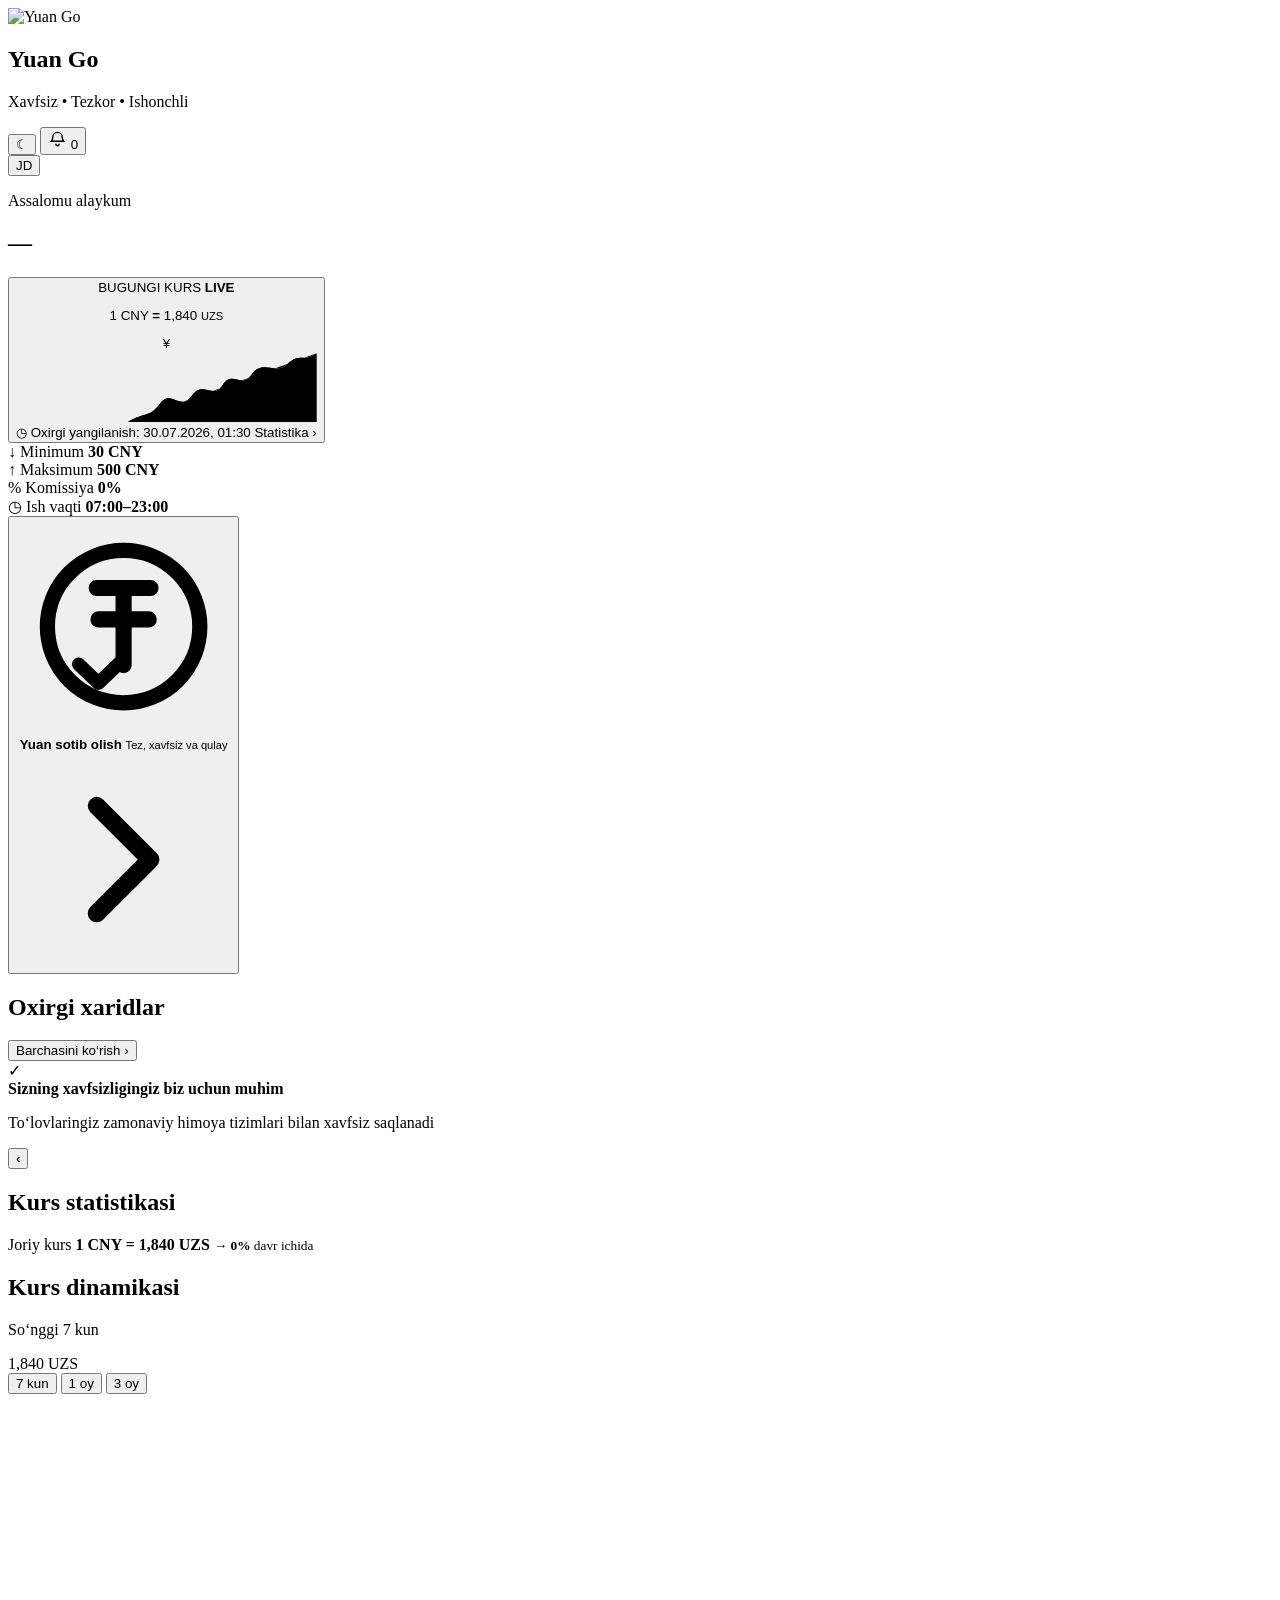
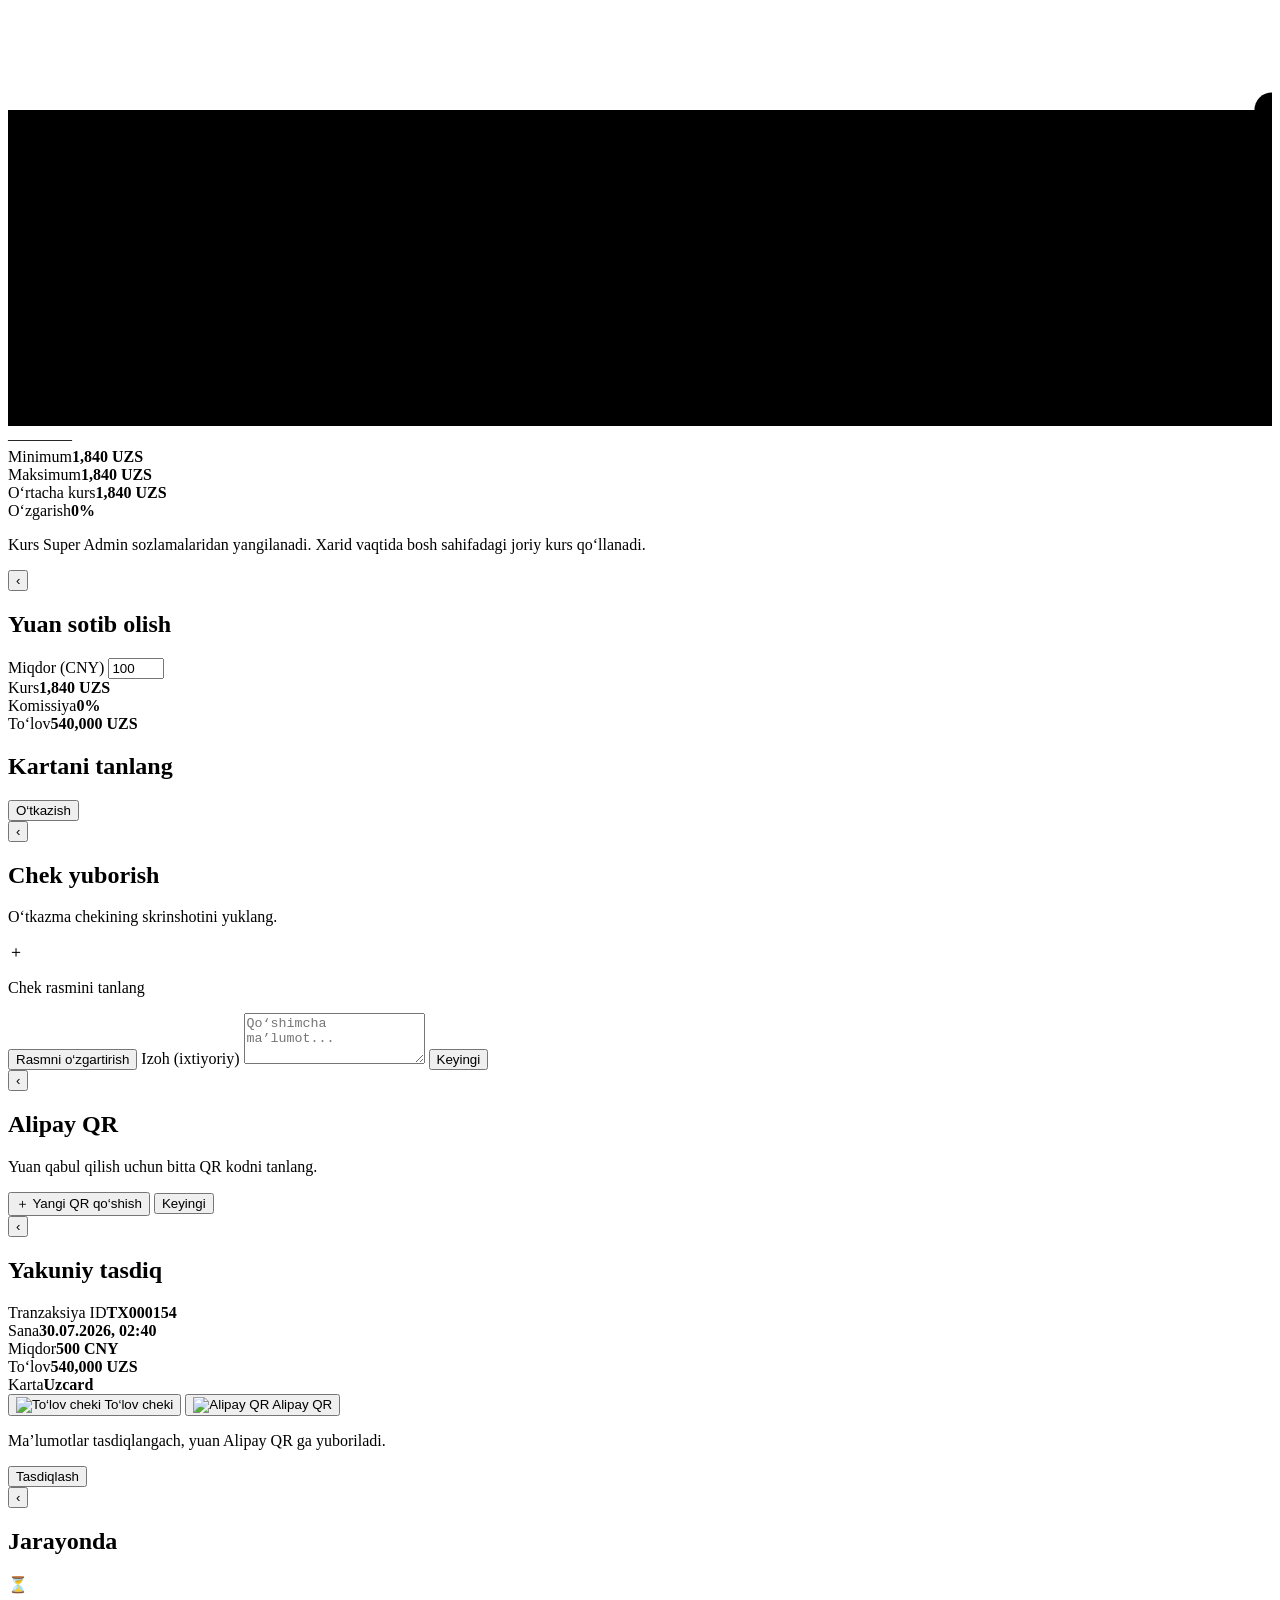
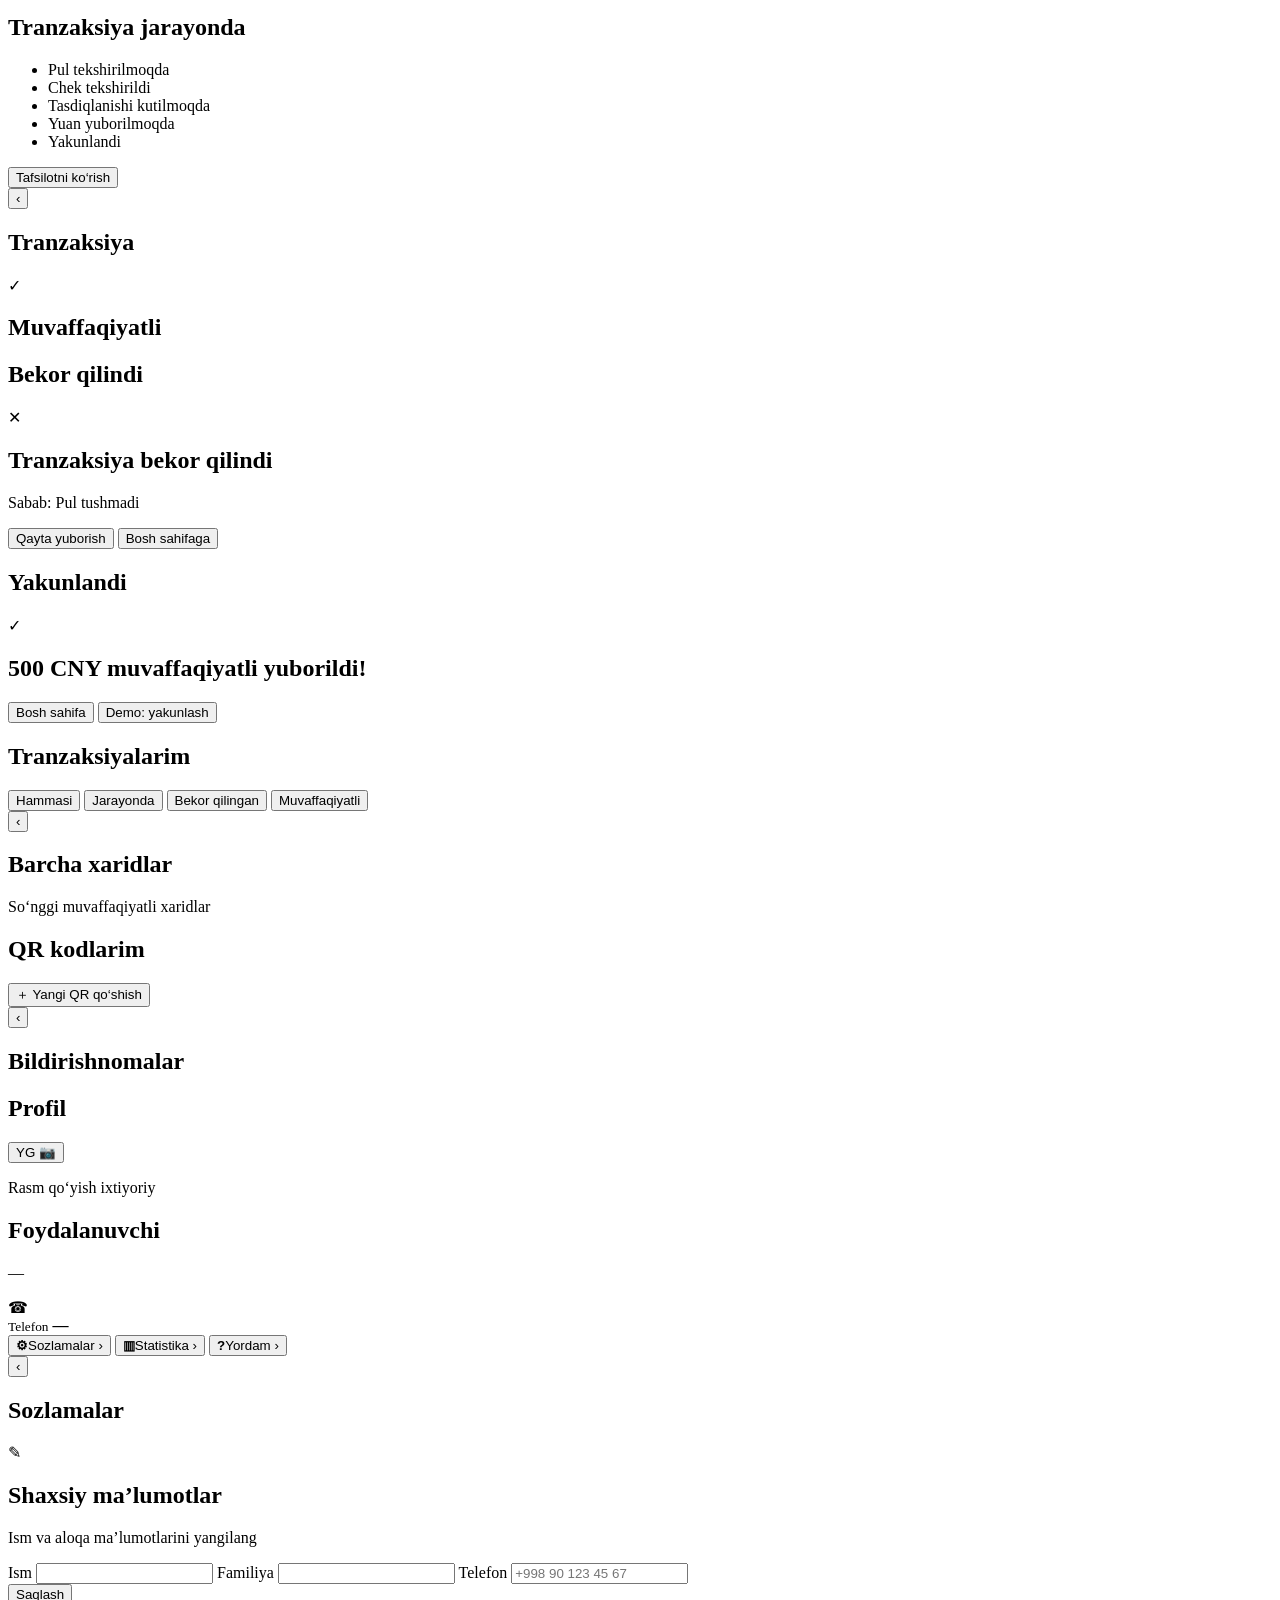
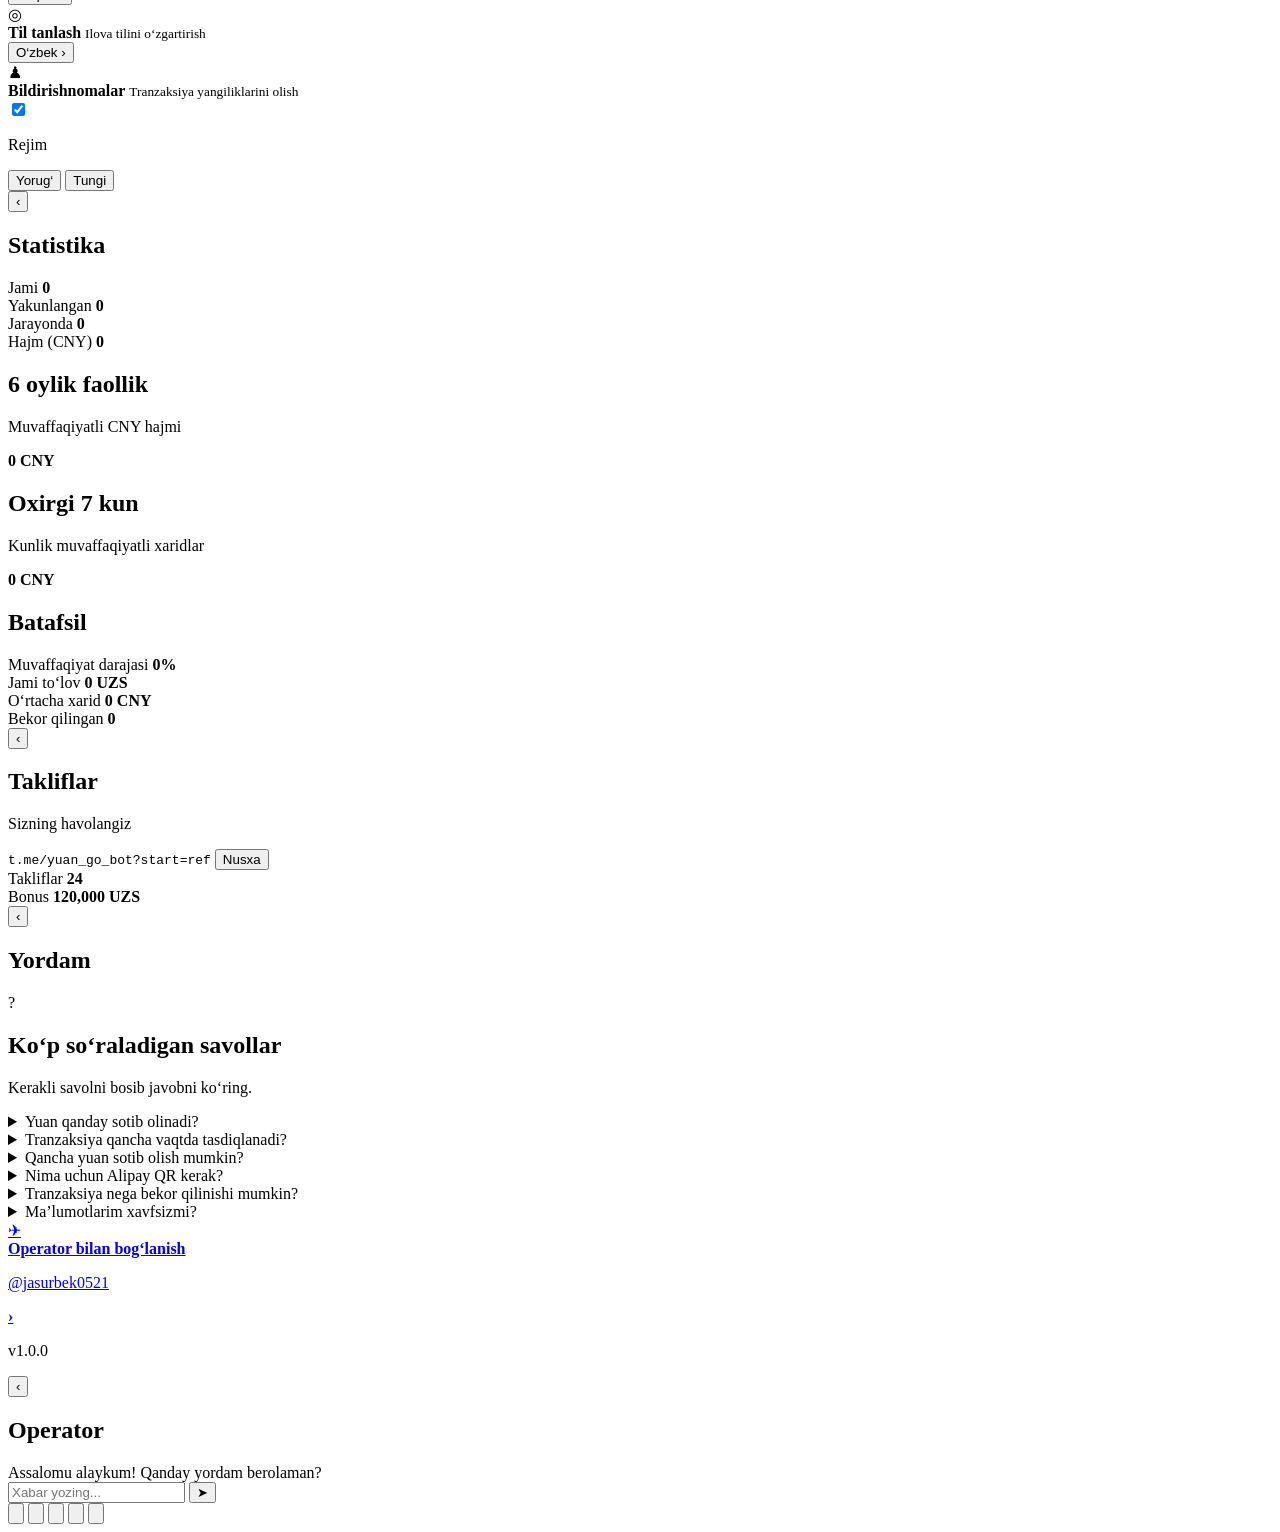
==== public/index.html @ ae0f8449 "Make main.py the production entry and mainserver.py local; wire Mini App i18n for remaining screens." ====
<!DOCTYPE html>
<html lang="uz">
  <head>
    <meta charset="UTF-8" />
    <meta
      name="viewport"
      content="width=device-width, initial-scale=1.0, maximum-scale=1.0, user-scalable=no, viewport-fit=cover"
    />
    <title>Yuan Go</title>
    <script src="https://telegram.org/js/telegram-web-app.js"></script>
    <link rel="stylesheet" href="/styles.css?v=7" />
  </head>
  <body>
    <div id="app" class="app">
      <!-- HOME -->
      <section class="screen active" data-screen="home">
        <header class="home-header">
          <div class="brand-block">
            <img class="app-logo" src="/yuan-go-logo.png" alt="Yuan Go" />
            <div>
              <h1 class="brand">Yuan Go</h1>
              <p class="tagline" data-i18n="home.tagline">Xavfsiz • Tezkor • Ishonchli</p>
            </div>
          </div>
          <div class="header-actions">
            <button class="icon-btn home-theme-icon" id="homeThemeToggle" type="button" aria-label="Rejimni almashtirish">
              <span id="homeThemeIcon">☾</span>
            </button>
            <button class="icon-btn notification-btn" data-go="notifications" type="button" aria-label="Bildirishnomalar">
              <svg viewBox="0 0 24 24" width="19" height="19" fill="none"><path d="M6 9a6 6 0 1 1 12 0c0 3.2 1.2 4.6 1.8 5.2H4.2C4.8 13.6 6 12.2 6 9Z" stroke="currentColor" stroke-width="1.8"/><path d="M10 18a2 2 0 0 0 4 0" stroke="currentColor" stroke-width="1.8" stroke-linecap="round"/></svg>
              <span class="badge-dot" id="notificationBadge">0</span>
            </button>
          </div>
        </header>

        <div class="content home-content">
          <div class="welcome-row">
            <button class="welcome-avatar" data-go="profile" type="button" aria-label="Profil">
              <img id="homeAvatarImg" alt="" hidden />
              <span id="homeAvatarText">JD</span>
            </button>
            <div class="welcome-copy">
              <p data-i18n="home.greeting">Assalomu alaykum</p>
              <h2 id="homeUserName">—</h2>
            </div>
          </div>

          <button class="rate-hero" data-go="rate-stats" type="button" aria-label="Kurs statistikasini ochish">
            <span class="rate-map" aria-hidden="true"></span>
            <div class="rate-head">
              <div class="rate-caption">
                <span class="live-dot"></span>
                <span data-i18n="home.liveRate">BUGUNGI KURS</span>
                <b>LIVE</b>
              </div>
            </div>
            <div class="rate-main">
              <p class="rate-value">1 CNY <b>=</b> <span id="rateValue">1,840</span> <small>UZS</small></p>
              <div class="rate-yuan-coin" aria-hidden="true">
                <span>¥</span>
              </div>
            </div>
            <svg class="rate-curve" viewBox="0 0 390 92" preserveAspectRatio="none" aria-hidden="true">
              <defs>
                <linearGradient id="homeCurveFill" x1="0" y1="0" x2="0" y2="1">
                  <stop offset="0" stop-color="#00e676" stop-opacity=".25"/>
                  <stop offset="1" stop-color="#00e676" stop-opacity="0"/>
                </linearGradient>
              </defs>
              <path class="rate-curve-fill" d="M145 92 C166 79 173 87 187 68 S213 79 228 58 S255 64 268 44 S292 50 306 30 S336 32 352 17 S373 15 390 3 V92Z"/>
              <path class="rate-curve-line" d="M145 92 C166 79 173 87 187 68 S213 79 228 58 S255 64 268 44 S292 50 306 30 S336 32 352 17 S373 15 390 3"/>
            </svg>
            <div class="rate-footer" id="rateUpdated">
              <span class="update-icon">◷</span>
              <span data-i18n="home.updated">Oxirgi yangilanish:</span>
              <time id="rateUpdatedAt">30.07.2026, 01:30</time>
              <span class="rate-open-hint" data-i18n="rateStats.openHint">Statistika ›</span>
            </div>
          </button>

          <div class="home-limits">
            <div class="limit-item green">
              <span class="stat-ico">↓</span>
              <span class="muted" data-i18n="home.min">Minimum</span>
              <strong id="homeMinCny">30 CNY</strong>
            </div>
            <div class="limit-item blue">
              <span class="stat-ico">↑</span>
              <span class="muted" data-i18n="home.max">Maksimum</span>
              <strong id="homeMaxCny">500 CNY</strong>
            </div>
            <div class="limit-item violet">
              <span class="stat-ico">%</span>
              <span class="muted" data-i18n="home.fee">Komissiya</span>
              <strong id="homeCommission">0%</strong>
            </div>
            <div class="limit-item orange">
              <span class="stat-ico">◷</span>
              <span class="muted" data-i18n="home.hours">Ish vaqti</span>
              <strong id="homeWorkHours">07:00–23:00</strong>
            </div>
          </div>

          <button class="cta-buy" data-go="buy" type="button">
            <span class="cta-glow" aria-hidden="true"></span>
            <span class="cta-ico">
              <svg viewBox="0 0 24 24" fill="none" aria-hidden="true">
                <circle cx="12" cy="12" r="8.5" stroke="currentColor" stroke-width="1.7"/>
                <path d="M9 7.7h6M12 7.7v8.6M9.2 11.2h5.6" stroke="currentColor" stroke-width="1.8" stroke-linecap="round"/>
                <path d="m7 16.2 2.2 2.1 2.5-2.4" stroke="currentColor" stroke-width="1.5" stroke-linecap="round" stroke-linejoin="round"/>
              </svg>
            </span>
            <span class="cta-text">
              <strong data-i18n="home.buy">Yuan sotib olish</strong>
              <small data-i18n="home.buySub">Tez, xavfsiz va qulay</small>
            </span>
            <span class="cta-arrow">
              <svg viewBox="0 0 24 24" fill="none" aria-hidden="true">
                <path d="m9 6 6 6-6 6" stroke="currentColor" stroke-width="2" stroke-linecap="round" stroke-linejoin="round"/>
              </svg>
            </span>
          </button>

          <div class="section-head">
            <h2 data-i18n="home.recent">Oxirgi xaridlar</h2>
            <button class="link-btn" data-go="purchases" type="button" data-i18n="home.seeAll">Barchasini ko‘rish ›</button>
          </div>
          <div class="home-purchase-list" id="homePurchaseList"></div>

          <div class="security-banner">
            <span class="security-icon">✓</span>
            <div>
              <strong data-i18n="home.securityTitle">Sizning xavfsizligingiz biz uchun muhim</strong>
              <p data-i18n="home.securityText">To‘lovlaringiz zamonaviy himoya tizimlari bilan xavfsiz saqlanadi</p>
            </div>
          </div>

          <div class="home-reviews" id="homeReviews" hidden>
            <div class="section-head">
              <h2 data-i18n="home.reviews">Mijozlar fikri</h2>
              <a class="link-btn" href="https://t.me/Yuan_Go" target="_blank" rel="noopener">@Yuan_Go ›</a>
            </div>
            <div class="review-carousel" id="reviewCarousel">
              <span class="review-mark" aria-hidden="true">“</span>
              <div class="review-slide" id="reviewSlide">
                <div class="review-stars" aria-hidden="true">★★★★★</div>
                <p class="review-quote" id="reviewQuote"></p>
                <div class="review-meta">
                  <div class="review-user">
                    <span class="review-avatar" id="reviewAvatar">Y</span>
                    <div>
                      <strong id="reviewAuthor"></strong>
                      <small id="reviewMeta"></small>
                    </div>
                  </div>
                  <span class="review-badge">Yuan Go</span>
                </div>
              </div>
              <div class="review-dots" id="reviewDots"></div>
            </div>
          </div>
        </div>
      </section>

      <!-- RATE STATISTICS -->
      <section class="screen" data-screen="rate-stats">
        <header class="topbar">
          <button class="icon-btn back" data-go="home" type="button">‹</button>
          <h1 data-i18n="rateStats.title">Kurs statistikasi</h1>
          <span class="topbar-spacer"></span>
        </header>
        <div class="content rate-stats-content">
          <div class="rate-stats-summary">
            <span data-i18n="rateStats.current">Joriy kurs</span>
            <strong id="rateStatsCurrent">1 CNY = 1,840 UZS</strong>
            <small id="rateStatsChange"><b>→ 0%</b> davr ichida</small>
          </div>
          <div class="rate-chart-card">
            <div class="rate-chart-head">
              <div>
                <h2 data-i18n="rateStats.dynamics">Kurs dinamikasi</h2>
                <p id="rateChartPeriodLabel">So‘nggi 7 kun</p>
              </div>
              <span id="rateChartCurrent">1,840 UZS</span>
            </div>
            <div class="rate-periods" id="ratePeriods">
              <button class="active" type="button" data-rate-days="7" data-i18n="rateStats.btn7">7 kun</button>
              <button type="button" data-rate-days="30" data-i18n="rateStats.btn30">1 oy</button>
              <button type="button" data-rate-days="90" data-i18n="rateStats.btn90">3 oy</button>
            </div>
            <div class="rate-chart-area">
              <div class="chart-grid-lines"><i></i><i></i><i></i><i></i></div>
              <svg id="rateChartSvg" viewBox="0 0 360 180" preserveAspectRatio="none" aria-label="Yuan kursi grafigi">
                <defs>
                  <linearGradient id="detailChartFill" x1="0" y1="0" x2="0" y2="1">
                    <stop offset="0" stop-color="#00e676" stop-opacity=".32"/>
                    <stop offset="1" stop-color="#00e676" stop-opacity="0"/>
                  </linearGradient>
                </defs>
                <path class="detail-chart-fill" id="rateChartFill" d="M0 90 H360 V180 H0Z"/>
                <path class="detail-chart-line" id="rateChartLine" d="M0 90 H360"/>
                <circle id="rateChartDot" cx="360" cy="90" r="5"/>
              </svg>
              <div class="chart-labels" id="rateChartLabels"><span>—</span><span>—</span><span>—</span><span>—</span></div>
            </div>
          </div>
          <div class="rate-metrics">
            <div><span id="rateMetricMinLabel">Minimum</span><strong id="rateMetricMin">1,840 UZS</strong></div>
            <div><span id="rateMetricMaxLabel">Maksimum</span><strong id="rateMetricMax">1,840 UZS</strong></div>
            <div><span data-i18n="rateStats.avg">O‘rtacha kurs</span><strong id="rateMetricAvg">1,840 UZS</strong></div>
            <div><span data-i18n="rateStats.change">O‘zgarish</span><strong id="rateMetricChange" class="positive">0%</strong></div>
          </div>
          <p class="rate-chart-note" data-i18n="rateStats.note">Kurs Super Admin sozlamalaridan yangilanadi. Xarid vaqtida bosh sahifadagi joriy kurs qo‘llanadi.</p>
        </div>
      </section>

      <!-- BUY -->
      <section class="screen" data-screen="buy">
        <header class="topbar">
          <button class="icon-btn back" data-go="home" type="button">‹</button>
          <h1 data-i18n="buy.title">Yuan sotib olish</h1>
          <span class="topbar-spacer"></span>
        </header>
        <div class="content">
          <label class="field">
            <span data-i18n="buy.amount">Miqdor (CNY)</span>
            <input id="cnyAmount" type="number" inputmode="decimal" value="100" min="30" max="500" />
            <small class="field-error" id="amountError" hidden>
              Bunday miqdor mumkin emas. Eng kam 30 CNY, eng ko‘p 500 CNY.
            </small>
          </label>

          <div class="soft-card calc">
            <div class="row"><span data-i18n="buy.rate">Kurs</span><strong id="buyRate">1,840 UZS</strong></div>
            <div class="row"><span data-i18n="buy.fee">Komissiya</span><strong class="ok" id="buyCommission">0%</strong></div>
            <div class="row total"><span data-i18n="buy.pay">To‘lov</span><strong id="uzsTotal">540,000 UZS</strong></div>
          </div>

          <h2 class="section-title" data-i18n="buy.pickCard">Kartani tanlang</h2>
          <div class="card-list" id="cardList"></div>

          <button class="btn primary lg" id="paidBtn" type="button" data-i18n="buy.transfer">O‘tkazish</button>
        </div>
      </section>

      <!-- RECEIPT -->
      <section class="screen" data-screen="receipt">
        <header class="topbar">
          <button class="icon-btn back" data-go="buy" type="button">‹</button>
          <h1 data-i18n="receipt.title">Chek yuborish</h1>
          <span class="topbar-spacer"></span>
        </header>
        <div class="content">
          <p class="hint-text" data-i18n="receipt.hint">O‘tkazma chekining skrinshotini yuklang.</p>
          <div class="upload-box" id="receiptBox">
            <img id="receiptPreview" alt="" hidden />
            <div class="upload-placeholder" id="receiptPlaceholder">
              <span class="plus">＋</span>
              <p data-i18n="receipt.pick">Chek rasmini tanlang</p>
            </div>
          </div>
          <input id="receiptInput" type="file" accept="image/*" hidden />
          <button class="btn ghost" id="changeReceiptBtn" type="button" data-i18n="receipt.change">Rasmni o‘zgartirish</button>
          <label class="field">
            <span data-i18n="receipt.note">Izoh (ixtiyoriy)</span>
            <textarea id="receiptNote" rows="3" data-i18n-placeholder="receipt.notePh" placeholder="Qo‘shimcha ma’lumot..."></textarea>
          </label>
          <button class="btn primary lg" id="receiptNextBtn" type="button" data-i18n="receipt.next">Keyingi</button>
        </div>
      </section>

      <!-- QR SELECT -->
      <section class="screen" data-screen="qr-select">
        <header class="topbar">
          <button class="icon-btn back" data-go="receipt" type="button">‹</button>
          <h1 data-i18n="qrSelect.title">Alipay QR</h1>
          <span class="topbar-spacer"></span>
        </header>
        <div class="content">
          <p class="hint-text" id="qrSelectHint" data-i18n="qr.selectOne">Yuan qabul qilish uchun bitta QR kodni tanlang.</p>
          <div class="qr-select-list" id="qrSelectList"></div>
          <button class="upload-dashed" id="newQrPickBtn" type="button" data-i18n="qr.add">＋ Yangi QR qo‘shish</button>
          <button class="btn primary lg" id="qrNextBtn" type="button" data-i18n="qrSelect.next">Keyingi</button>
        </div>
      </section>

      <!-- CONFIRM -->
      <section class="screen" data-screen="confirm">
        <header class="topbar">
          <button class="icon-btn back" data-go="qr-select" type="button">‹</button>
          <h1 data-i18n="confirm.title">Yakuniy tasdiq</h1>
          <span class="topbar-spacer"></span>
        </header>
        <div class="content">
          <div class="soft-card">
            <div class="row"><span data-i18n="confirm.txId">Tranzaksiya ID</span><strong id="confirmTxId">TX000154</strong></div>
            <div class="row"><span data-i18n="confirm.date">Sana</span><strong id="confirmDate">30.07.2026, 02:40</strong></div>
            <div class="row"><span data-i18n="confirm.amount">Miqdor</span><strong id="confirmCny">500 CNY</strong></div>
            <div class="row"><span data-i18n="confirm.pay">To‘lov</span><strong id="confirmUzs">540,000 UZS</strong></div>
            <div class="row"><span data-i18n="confirm.card">Karta</span><strong id="confirmCard">Uzcard</strong></div>
          </div>
          <div class="confirmation-proofs" id="confirmAttachments">
            <button class="confirmation-proof" type="button" data-confirm-image="receipt">
              <img id="confirmReceiptImage" alt="To‘lov cheki" />
              <span data-i18n="proof.payment">To‘lov cheki</span>
            </button>
            <button class="confirmation-proof" type="button" data-confirm-image="qr">
              <img id="confirmQrImage" alt="Alipay QR" />
              <span data-i18n="proof.alipay">Alipay QR</span>
            </button>
          </div>
          <p class="hint-text" data-i18n="confirm.hint">Ma’lumotlar tasdiqlangach, yuan Alipay QR ga yuboriladi.</p>
          <button class="btn primary lg" id="confirmBtn" type="button" data-i18n="confirm.submit">Tasdiqlash</button>
        </div>
      </section>

      <!-- PROGRESS -->
      <section class="screen" data-screen="progress">
        <header class="topbar">
          <button class="icon-btn back" data-go="home" type="button">‹</button>
          <h1 data-i18n="progress.title">Jarayonda</h1>
          <span class="topbar-spacer"></span>
        </header>
        <div class="content center">
          <div class="status-icon wait">⏳</div>
          <h2 data-i18n="progress.heading">Tranzaksiya jarayonda</h2>
          <ul class="steps" id="progressSteps">
            <li class="done" data-i18n="progress.step1">Pul tekshirilmoqda</li>
            <li class="done" data-i18n="progress.step2">Chek tekshirildi</li>
            <li class="active" data-i18n="progress.step3">Tasdiqlanishi kutilmoqda</li>
            <li data-i18n="progress.step4">Yuan yuborilmoqda</li>
            <li data-i18n="progress.step5">Yakunlandi</li>
          </ul>
          <button class="btn ghost" data-go="tx-detail" type="button" data-i18n="progress.details">Tafsilotni ko‘rish</button>
        </div>
      </section>

      <!-- TX DETAIL -->
      <section class="screen" data-screen="tx-detail">
        <header class="topbar">
          <button class="icon-btn back" data-go="transactions" type="button">‹</button>
          <h1 data-i18n="transaction.title">Tranzaksiya</h1>
          <span class="topbar-spacer"></span>
        </header>
        <div class="content">
          <div class="transaction-status-card" id="txStatusPanel">
            <div class="transaction-status-icon" id="txStatusIcon">✓</div>
            <div>
              <h2 id="txStatusTitle">Muvaffaqiyatli</h2>
              <p id="txStatusMessage"></p>
            </div>
          </div>
          <div class="soft-card" id="txDetailCard"></div>
          <div class="transaction-receipt" id="txReceipt" hidden></div>
        </div>
      </section>

      <!-- CANCELLED -->
      <section class="screen" data-screen="cancelled">
        <header class="topbar">
          <span class="topbar-spacer"></span>
          <h1>Bekor qilindi</h1>
          <span class="topbar-spacer"></span>
        </header>
        <div class="content center">
          <div class="status-icon bad">✕</div>
          <h2>Tranzaksiya bekor qilindi</h2>
          <p class="hint-text">Sabab: Pul tushmadi</p>
          <button class="btn primary lg" data-go="buy" type="button">Qayta yuborish</button>
          <button class="btn ghost" data-go="home" type="button">Bosh sahifaga</button>
        </div>
      </section>

      <!-- COMPLETED -->
      <section class="screen" data-screen="completed">
        <header class="topbar">
          <span class="topbar-spacer"></span>
          <h1>Yakunlandi</h1>
          <span class="topbar-spacer"></span>
        </header>
        <div class="content center">
          <div class="status-icon good">✓</div>
          <h2 id="completedMsg">500 CNY muvaffaqiyatli yuborildi!</h2>
          <p class="hint-text" id="completedMeta"></p>
          <button class="btn primary lg" data-go="home" type="button">Bosh sahifa</button>
          <button class="btn ghost" id="demoCompleteBtn" type="button">Demo: yakunlash</button>
        </div>
      </section>

      <!-- TRANSACTIONS -->
      <section class="screen" data-screen="transactions">
        <header class="topbar">
          <span class="topbar-spacer"></span>
          <h1 data-i18n="transactions.mine">Tranzaksiyalarim</h1>
          <span class="topbar-spacer"></span>
        </header>
        <div class="content">
          <div class="tabs" id="txTabs">
            <button class="tab active" data-filter="all" type="button" data-i18n="filter.all">Hammasi</button>
            <button class="tab" data-filter="progress" type="button" data-i18n="filter.progress">Jarayonda</button>
            <button class="tab" data-filter="cancelled" type="button" data-i18n="filter.cancelled">Bekor qilingan</button>
            <button class="tab" data-filter="done" type="button" data-i18n="filter.done">Muvaffaqiyatli</button>
          </div>
          <div class="tx-list" id="txList"></div>
        </div>
      </section>

      <!-- ALL SUCCESSFUL PURCHASES -->
      <section class="screen" data-screen="purchases">
        <header class="topbar">
          <button class="icon-btn back" data-go="home" type="button">‹</button>
          <h1 data-i18n="purchases.title">Barcha xaridlar</h1>
          <span class="topbar-spacer"></span>
        </header>
        <div class="content">
          <p class="hint-text" data-i18n="purchases.subtitle">So‘nggi muvaffaqiyatli xaridlar</p>
          <div class="home-purchase-list" id="allPurchaseList"></div>
        </div>
      </section>

      <!-- QR CODES -->
      <section class="screen" data-screen="qrs">
        <header class="topbar">
          <span class="topbar-spacer"></span>
          <h1 data-i18n="qrs.title">QR kodlarim</h1>
          <span class="topbar-spacer"></span>
        </header>
        <div class="content">
          <div class="qr-list" id="qrList"></div>
          <button class="btn primary lg" id="addQrBtn" type="button" data-i18n="qr.add">＋ Yangi QR qo‘shish</button>
          <input id="qrImageInput" type="file" accept="image/*" hidden />
        </div>
      </section>

      <!-- NOTIFICATIONS -->
      <section class="screen" data-screen="notifications">
        <header class="topbar">
          <button class="icon-btn back" data-go="home" type="button">‹</button>
          <h1 data-i18n="notifications.title">Bildirishnomalar</h1>
          <span class="topbar-spacer"></span>
        </header>
        <div class="content">
          <div class="notification-list" id="notificationList"></div>
        </div>
      </section>

      <!-- PROFILE -->
      <section class="screen" data-screen="profile">
        <header class="topbar">
          <span class="topbar-spacer"></span>
          <h1 data-i18n="profile.title">Profil</h1>
          <span class="topbar-spacer"></span>
        </header>
        <div class="content profile-content">
          <div class="profile-avatar-wrap">
            <button class="avatar-btn" id="avatarBtn" type="button">
              <img id="avatarImg" alt="" hidden />
              <span class="avatar-fallback" id="avatar">YG</span>
              <span class="avatar-edit" aria-hidden="true">📷</span>
            </button>
            <input id="avatarInput" type="file" accept="image/*" hidden />
            <p class="muted avatar-hint" data-i18n="profile.avatarHint">Rasm qo‘yish ixtiyoriy</p>
          </div>

          <div class="profile-identity">
            <h2 id="profileFullName">Foydalanuvchi</h2>
            <p class="profile-unique" id="pId">—</p>
          </div>

          <div class="profile-phone-card">
            <span class="profile-phone-icon">☎</span>
            <div>
              <small data-i18n="profile.phone">Telefon</small>
              <strong id="pPhone">—</strong>
            </div>
          </div>

          <div class="menu-list profile-menu">
            <button type="button" data-go="settings">
              <span><b class="profile-menu-icon">⚙</b><span data-i18n="profile.settings">Sozlamalar</span></span>
              <span class="menu-chevron">›</span>
            </button>
            <button type="button" data-go="stats">
              <span><b class="profile-menu-icon">▥</b><span data-i18n="profile.stats">Statistika</span></span>
              <span class="menu-chevron">›</span>
            </button>
            <button type="button" data-go="help">
              <span><b class="profile-menu-icon">?</b><span data-i18n="profile.help">Yordam</span></span>
              <span class="menu-chevron">›</span>
            </button>
          </div>
        </div>
      </section>

      <!-- SETTINGS -->
      <section class="screen" data-screen="settings">
        <header class="topbar">
          <button class="icon-btn back" data-go="profile" type="button">‹</button>
          <h1 data-i18n="settings.title">Sozlamalar</h1>
          <span class="topbar-spacer"></span>
        </header>
        <div class="content settings-content">
          <div class="settings-card">
            <div class="settings-card-head">
              <span class="settings-card-icon">✎</span>
              <div>
                <h2 data-i18n="settings.personal">Shaxsiy ma’lumotlar</h2>
                <p data-i18n="settings.personalHint">Ism va aloqa ma’lumotlarini yangilang</p>
              </div>
            </div>
            <div class="settings-fields">
              <label class="field">
                <span data-i18n="profile.firstName">Ism</span>
                <input id="settingsFirstName" type="text" maxlength="40" />
              </label>
              <label class="field">
                <span data-i18n="profile.lastName">Familiya</span>
                <input id="settingsLastName" type="text" maxlength="40" />
              </label>
              <label class="field settings-field-full">
                <span data-i18n="profile.phone">Telefon</span>
                <input id="settingsPhone" type="tel" inputmode="tel" maxlength="20" placeholder="+998 90 123 45 67" />
              </label>
            </div>
            <button class="btn primary lg" id="savePersonalBtn" type="button" data-i18n="settings.save">Saqlash</button>
          </div>

          <div class="settings-card">
            <div class="settings-row">
              <div class="settings-row-copy">
                <span class="settings-row-icon">◎</span>
                <div>
                  <strong data-i18n="profile.language">Til tanlash</strong>
                  <small data-i18n="settings.languageHint">Ilova tilini o‘zgartirish</small>
                </div>
              </div>
              <button class="settings-value-btn" id="openLangBtn" type="button">
                <span id="langValue">O‘zbek</span> ›
              </button>
            </div>
            <div class="settings-row">
              <div class="settings-row-copy">
                <span class="settings-row-icon">♟</span>
                <div>
                  <strong data-i18n="settings.notifications">Bildirishnomalar</strong>
                  <small data-i18n="settings.notificationHint">Tranzaksiya yangiliklarini olish</small>
                </div>
              </div>
              <label class="switch">
                <input id="notifToggle" type="checkbox" checked />
                <span></span>
              </label>
            </div>
          </div>

          <div class="settings-card">
            <p class="section-title" data-i18n="settings.theme">Rejim</p>
            <div class="theme-switch" id="themeSwitch">
              <button type="button" data-theme-pick="light" data-i18n="settings.light">Yorug‘</button>
              <button type="button" data-theme-pick="dark" data-i18n="settings.dark">Tungi</button>
            </div>
          </div>
        </div>
      </section>

      <!-- STATS -->
      <section class="screen" data-screen="stats">
        <header class="topbar">
          <button class="icon-btn back" data-go="profile" type="button">‹</button>
          <h1 data-i18n="stats.title">Statistika</h1>
          <span class="topbar-spacer"></span>
        </header>
        <div class="content stats-content">
          <div class="stats-overview">
            <div class="stat-card green">
              <span class="muted" data-i18n="stats.total">Jami</span>
              <strong id="statTotal">0</strong>
            </div>
            <div class="stat-card blue">
              <span class="muted" data-i18n="stats.done">Yakunlangan</span>
              <strong id="statDone">0</strong>
            </div>
            <div class="stat-card orange">
              <span class="muted" data-i18n="stats.progress">Jarayonda</span>
              <strong id="statProgress">0</strong>
            </div>
            <div class="stat-card violet">
              <span class="muted" data-i18n="stats.volume">Hajm (CNY)</span>
              <strong id="statVolume">0</strong>
            </div>
          </div>
          <div class="stats-chart-card">
            <div class="stats-section-head">
              <div>
                <h2 data-i18n="stats.chartTitle">6 oylik faollik</h2>
                <p data-i18n="stats.chartHint">Muvaffaqiyatli CNY hajmi</p>
              </div>
              <strong id="statChartTotal">0 CNY</strong>
            </div>
            <div class="stats-chart" id="statsChart"></div>
          </div>
          <div class="stats-chart-card">
            <div class="stats-section-head">
              <div>
                <h2 data-i18n="stats.weekTitle">Oxirgi 7 kun</h2>
                <p data-i18n="stats.weekHint">Kunlik muvaffaqiyatli xaridlar</p>
              </div>
              <strong id="statWeekTotal">0 CNY</strong>
            </div>
            <div class="stats-chart" id="statsWeekChart"></div>
          </div>
          <div class="stats-chart-card">
            <h2 data-i18n="stats.details">Batafsil</h2>
            <div class="stats-detail-row">
              <span data-i18n="stats.successRate">Muvaffaqiyat darajasi</span>
              <strong id="statSuccessRate">0%</strong>
            </div>
            <div class="stats-progress"><span id="statSuccessBar"></span></div>
            <div class="stats-detail-row">
              <span data-i18n="stats.uzsVolume">Jami to‘lov</span>
              <strong id="statUzsVolume">0 UZS</strong>
            </div>
            <div class="stats-detail-row">
              <span data-i18n="stats.average">O‘rtacha xarid</span>
              <strong id="statAverage">0 CNY</strong>
            </div>
            <div class="stats-detail-row">
              <span data-i18n="stats.cancelled">Bekor qilingan</span>
              <strong id="statCancelled">0</strong>
            </div>
          </div>
        </div>
      </section>

      <!-- LANGUAGE SHEET -->
      <div class="sheet-overlay" id="langSheet" hidden>
        <div class="sheet">
          <div class="sheet-handle"></div>
          <h3 data-i18n="profile.language">Til tanlash</h3>
          <div class="lang-list">
            <button type="button" data-lang="uz">O‘zbekcha</button>
            <button type="button" data-lang="ru">Русский</button>
            <button type="button" data-lang="en">English</button>
          </div>
          <button class="btn ghost lg" id="closeLangBtn" type="button" data-i18n="common.close">Yopish</button>
        </div>
      </div>

      <!-- QR ACTIONS -->
      <div class="sheet-overlay" id="qrActionSheet" hidden>
        <div class="sheet">
          <div class="sheet-handle"></div>
          <h3 id="qrActionTitle">QR</h3>
          <button class="btn ghost lg" id="editQrBtn" type="button" data-i18n="qr.edit">Tahrirlash</button>
          <button class="btn danger lg" id="deleteQrBtn" type="button" data-i18n="qr.delete">O‘chirish</button>
          <button class="btn ghost lg" id="closeQrActionBtn" type="button" data-i18n="common.close">Yopish</button>
        </div>
      </div>

      <!-- QR EDITOR -->
      <div class="sheet-overlay" id="qrEditorSheet" hidden>
        <div class="sheet qr-editor-sheet">
          <div class="sheet-handle"></div>
          <h3 id="qrEditorTitle" data-i18n="qr.nameTitle">QR nomini kiriting</h3>
          <button class="qr-editor-preview" id="replaceQrImageBtn" type="button">
            <img id="qrEditorPreview" alt="QR" />
            <span data-i18n="qr.replaceImage">Rasmni almashtirish</span>
          </button>
          <label class="field">
            <span data-i18n="qr.name">QR nomi</span>
            <input id="qrNameInput" type="text" maxlength="30" data-i18n-placeholder="qr.namePh" placeholder="Masalan: Asosiy Alipay" />
          </label>
          <button class="btn primary lg" id="saveQrBtn" type="button" data-i18n="qr.save">Saqlash</button>
          <button class="btn ghost lg" id="cancelQrEditorBtn" type="button" data-i18n="common.close">Yopish</button>
        </div>
      </div>

      <!-- REFERRALS -->
      <section class="screen" data-screen="referrals">
        <header class="topbar">
          <button class="icon-btn back" data-go="home" type="button">‹</button>
          <h1 data-i18n="ref.title">Takliflar</h1>
          <span class="topbar-spacer"></span>
        </header>
        <div class="content">
          <div class="soft-card">
            <p class="muted" data-i18n="ref.link">Sizning havolangiz</p>
            <div class="copy-row">
              <code id="refLink">t.me/yuan_go_bot?start=ref</code>
              <button class="btn small" id="copyRefBtn" type="button" data-i18n="ref.copy">Nusxa</button>
            </div>
          </div>
          <div class="info-grid">
            <div class="info-box">
              <span class="muted" data-i18n="ref.count">Takliflar</span>
              <strong id="refCount">24</strong>
            </div>
            <div class="info-box">
              <span class="muted" data-i18n="ref.bonus">Bonus</span>
              <strong id="refBonus">120,000 UZS</strong>
            </div>
          </div>
        </div>
      </section>

      <!-- HELP -->
      <section class="screen" data-screen="help">
        <header class="topbar">
          <button class="icon-btn back" data-go="profile" type="button">‹</button>
          <h1 data-i18n="profile.help">Yordam</h1>
          <span class="topbar-spacer"></span>
        </header>
        <div class="content help-content">
          <div class="help-intro">
            <span>?</span>
            <div>
              <h2 data-i18n="help.faqTitle">Ko‘p so‘raladigan savollar</h2>
              <p data-i18n="help.faqHint">Kerakli savolni bosib javobni ko‘ring.</p>
            </div>
          </div>
          <div class="faq-list">
            <details>
              <summary data-i18n="help.q1">Yuan qanday sotib olinadi?</summary>
              <p data-i18n="help.a1">Miqdorni kiriting, kartaga to‘lov qiling, chek rasmini yuklang va yuan qabul qiladigan Alipay QR kodingizni tanlang.</p>
            </details>
            <details>
              <summary data-i18n="help.q2">Tranzaksiya qancha vaqtda tasdiqlanadi?</summary>
              <p data-i18n="help.a2">Odatda 5–30 daqiqa ichida. So‘rovlar 07:00–23:00 ish vaqti davomida ko‘rib chiqiladi.</p>
            </details>
            <details>
              <summary data-i18n="help.q3">Qancha yuan sotib olish mumkin?</summary>
              <p data-i18n="help.a3">Bir tranzaksiyada eng kam 30 CNY, eng ko‘p 500 CNY sotib olish mumkin. Komissiya 0%.</p>
            </details>
            <details>
              <summary data-i18n="help.q4">Nima uchun Alipay QR kerak?</summary>
              <p data-i18n="help.a4">Sotib olingan yuan aynan siz tanlagan Alipay QR hisobiga yuboriladi. QR tasviri aniq va to‘liq bo‘lishi kerak.</p>
            </details>
            <details>
              <summary data-i18n="help.q5">Tranzaksiya nega bekor qilinishi mumkin?</summary>
              <p data-i18n="help.a5">To‘lov tasdiqlanmasa, chek noto‘g‘ri bo‘lsa yoki QR o‘qilmasa tranzaksiya bekor qilinishi mumkin. Sababi tranzaksiya tafsilotida ko‘rsatiladi.</p>
            </details>
            <details>
              <summary data-i18n="help.q6">Ma’lumotlarim xavfsizmi?</summary>
              <p data-i18n="help.a6">Shaxsiy ma’lumotlar va to‘lov tasvirlari faqat xizmatni bajarish uchun ishlatiladi va himoyalangan tarzda saqlanadi.</p>
            </details>
          </div>
          <a class="operator-card" href="https://t.me/jasurbek0521" target="_blank" rel="noopener">
            <span class="operator-icon">✈</span>
            <div>
              <strong data-i18n="help.operator">Operator bilan bog‘lanish</strong>
              <p>@jasurbek0521</p>
            </div>
            <b>›</b>
          </a>
          <p class="version">v1.0.0</p>
        </div>
      </section>

      <!-- SUPPORT CHAT -->
      <section class="screen" data-screen="support">
        <header class="topbar">
          <button class="icon-btn back" data-go="help" type="button">‹</button>
          <h1 data-i18n="support.title">Operator</h1>
          <span class="topbar-spacer"></span>
        </header>
        <div class="chat">
          <div class="chat-log" id="chatLog">
            <div class="bubble in" data-i18n="support.hello">Assalomu alaykum! Qanday yordam berolaman?</div>
          </div>
          <form class="chat-input" id="chatForm">
            <input id="chatText" type="text" data-i18n-placeholder="support.placeholder" placeholder="Xabar yozing..." autocomplete="off" />
            <button class="btn small primary" type="submit">➤</button>
          </form>
        </div>
      </section>

      <!-- BOTTOM NAV -->
      <nav class="tabbar" id="tabbar">
        <button class="tab-item active" data-tab="home" type="button" data-i18n-aria="nav.home" aria-label="Bosh sahifa">
          <span class="nav-ico">
            <svg viewBox="0 0 24 24" fill="none">
              <defs>
                <linearGradient id="navGradHome" x1="3" y1="3" x2="21" y2="21" gradientUnits="userSpaceOnUse">
                  <stop stop-color="#1ee08a"/><stop offset="1" stop-color="#2f80ed"/>
                </linearGradient>
              </defs>
              <path d="M4 10.4 11.3 4a1 1 0 0 1 1.4 0L20 10.4" stroke="url(#navGradHome)" stroke-width="2.1" stroke-linecap="round" stroke-linejoin="round"/>
              <path d="M5.6 12.4v6a1.8 1.8 0 0 0 1.8 1.8h9.2a1.8 1.8 0 0 0 1.8-1.8v-6" stroke="url(#navGradHome)" stroke-width="2.1" stroke-linecap="round"/>
              <path d="M9.9 20v-4.1a1.3 1.3 0 0 1 1.3-1.3h1.6a1.3 1.3 0 0 1 1.3 1.3V20" stroke="url(#navGradHome)" stroke-width="2.1" stroke-linecap="round" stroke-linejoin="round"/>
              <path d="M16.4 5.2v-1h2v2.8" stroke="url(#navGradHome)" stroke-width="2.1" stroke-linecap="round" stroke-linejoin="round"/>
            </svg>
          </span>
        </button>
        <button class="tab-item" data-tab="transactions" type="button" data-i18n-aria="nav.tx" aria-label="Tranzaksiyalarim">
          <span class="nav-ico">
            <svg viewBox="0 0 24 24" fill="none">
              <defs>
                <linearGradient id="navGradTx" x1="3" y1="3" x2="21" y2="21" gradientUnits="userSpaceOnUse">
                  <stop stop-color="#1ee08a"/><stop offset="1" stop-color="#2f80ed"/>
                </linearGradient>
              </defs>
              <path d="M5.1 7.4A8.2 8.2 0 1 1 4 14" stroke="url(#navGradTx)" stroke-width="2" stroke-linecap="round" stroke-dasharray="1.2 2.2"/>
              <path d="M4 4.8v3.7h3.7" stroke="url(#navGradTx)" stroke-width="2" stroke-linecap="round" stroke-linejoin="round"/>
              <path d="M12 7.5v5l3.3 2" stroke="url(#navGradTx)" stroke-width="2" stroke-linecap="round" stroke-linejoin="round"/>
            </svg>
          </span>
        </button>
        <button class="tab-item transfer-item" data-tab="buy" type="button" data-i18n-aria="nav.transfer" aria-label="Yuan olish">
          <span class="transfer-ring" aria-hidden="true"></span>
          <span class="transfer-halo" aria-hidden="true"></span>
          <span class="transfer-ico">
            <svg viewBox="0 0 40 40" fill="none" aria-hidden="true">
              <path d="m12.5 8 7.5 8.6L27.5 8M13.3 19.8h13.4M20 18v13M13.3 25.4h13.4" stroke="currentColor" stroke-width="3" stroke-linecap="round" stroke-linejoin="round"/>
            </svg>
          </span>
        </button>
        <button class="tab-item" data-tab="qrs" type="button" data-i18n-aria="nav.qr" aria-label="QR kodlarim">
          <span class="nav-ico">
            <svg viewBox="0 0 24 24" fill="none">
              <defs>
                <linearGradient id="navGradQr" x1="3" y1="3" x2="21" y2="21" gradientUnits="userSpaceOnUse">
                  <stop stop-color="#1ee08a"/><stop offset="1" stop-color="#2f80ed"/>
                </linearGradient>
              </defs>
              <path d="M3.6 7.2V5.4a1.8 1.8 0 0 1 1.8-1.8h1.8M16.8 3.6h1.8a1.8 1.8 0 0 1 1.8 1.8v1.8M20.4 16.8v1.8a1.8 1.8 0 0 1-1.8 1.8h-1.8M7.2 20.4H5.4a1.8 1.8 0 0 1-1.8-1.8v-1.8" stroke="url(#navGradQr)" stroke-width="2" stroke-linecap="round"/>
              <rect x="7" y="7" width="4.1" height="4.1" rx="1" stroke="url(#navGradQr)" stroke-width="1.8"/>
              <rect x="13.2" y="7.3" width="3.5" height="3.5" rx="0.9" fill="url(#navGradQr)"/>
              <rect x="7.3" y="13.2" width="3.5" height="3.5" rx="0.9" fill="url(#navGradQr)"/>
              <path d="M13.2 13.2h1.7v1.7h-1.7zM15.2 15.2h1.7v1.7h-1.7zM13.2 16.9h1.4v1.4h-1.4zM16.2 13.2h1v1h-1z" fill="url(#navGradQr)"/>
            </svg>
          </span>
        </button>
        <button class="tab-item" data-tab="profile" type="button" data-i18n-aria="nav.profile" aria-label="Profil">
          <span class="nav-ico">
            <svg viewBox="0 0 24 24" fill="none">
              <defs>
                <linearGradient id="navGradUser" x1="3" y1="3" x2="21" y2="21" gradientUnits="userSpaceOnUse">
                  <stop stop-color="#1ee08a"/><stop offset="1" stop-color="#2f80ed"/>
                </linearGradient>
              </defs>
              <circle cx="12" cy="8.1" r="3.9" stroke="url(#navGradUser)" stroke-width="2.1"/>
              <path d="M4.9 19.6c.8-3.9 3.3-5.8 7.1-5.8s6.3 1.9 7.1 5.8" stroke="url(#navGradUser)" stroke-width="2.1" stroke-linecap="round"/>
            </svg>
          </span>
        </button>
      </nav>
    </div>
    <script src="/app.js?v=16"></script>
  </body>
</html>
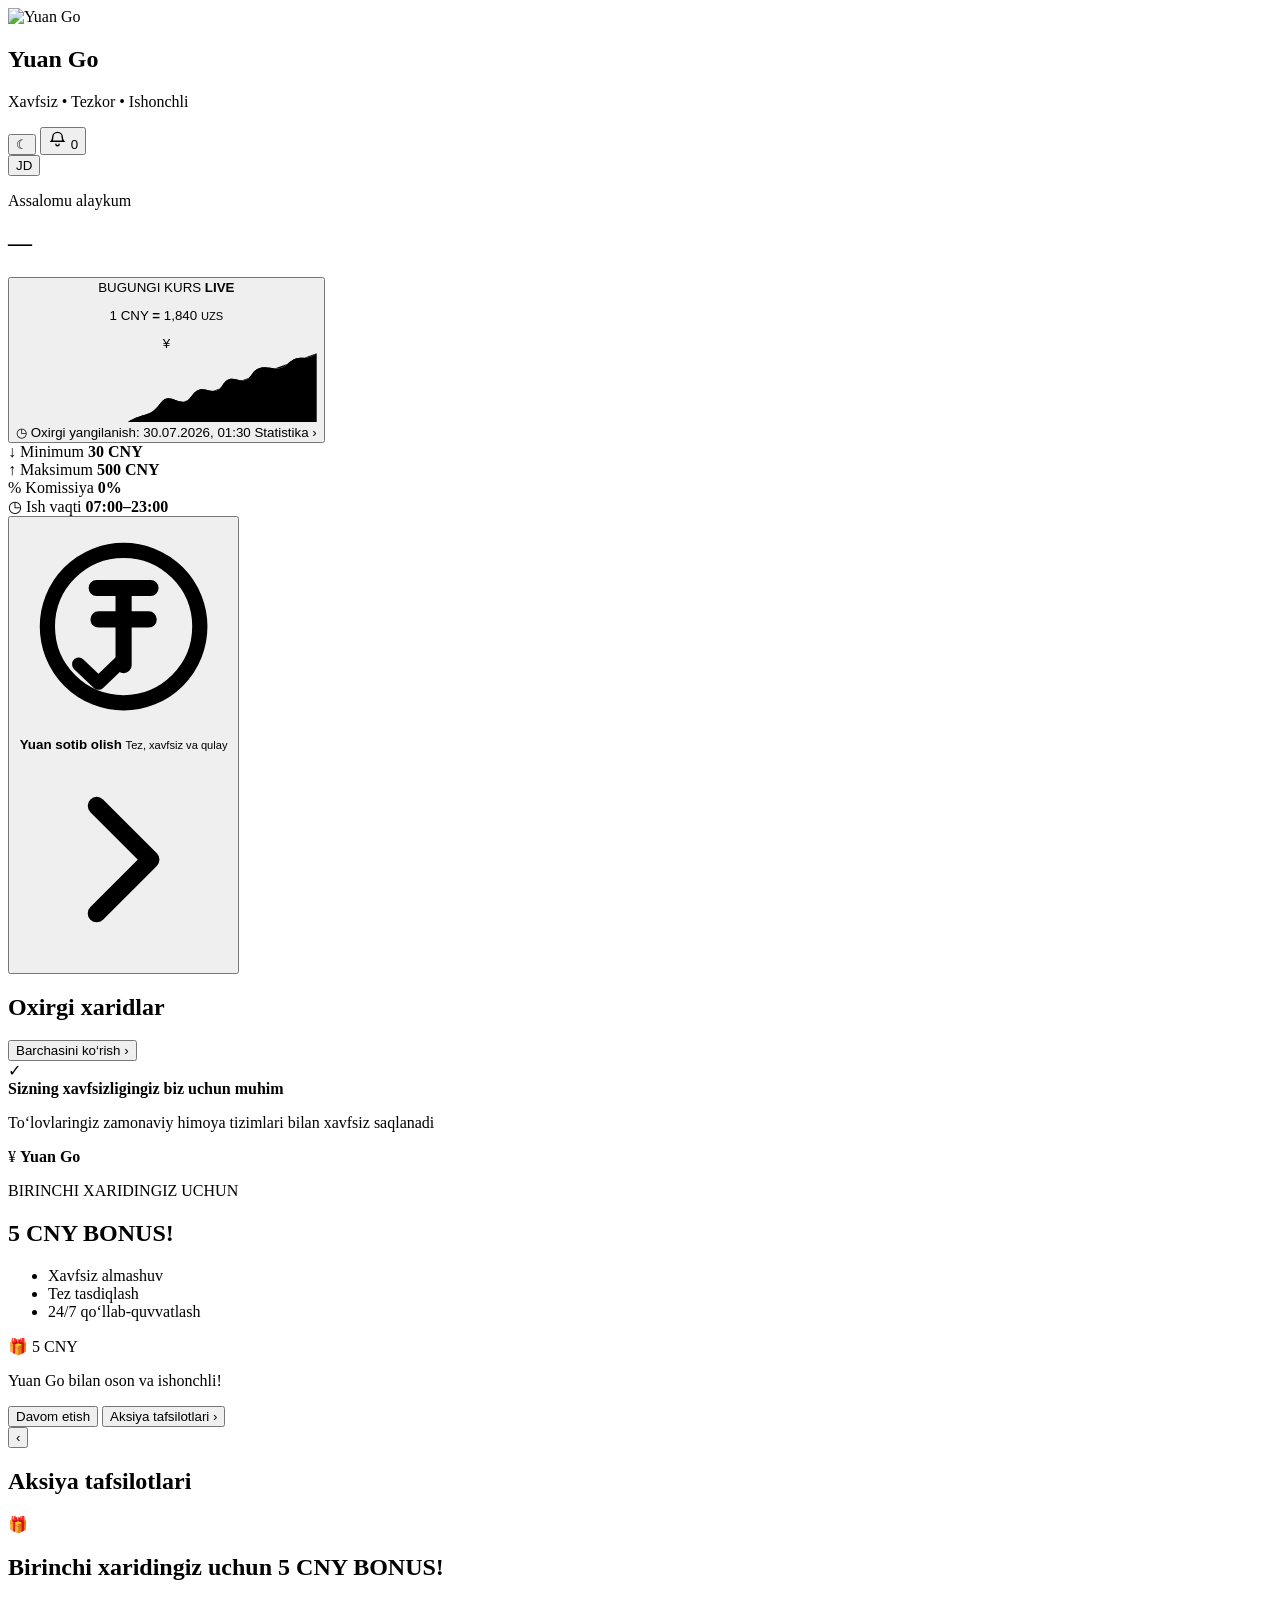
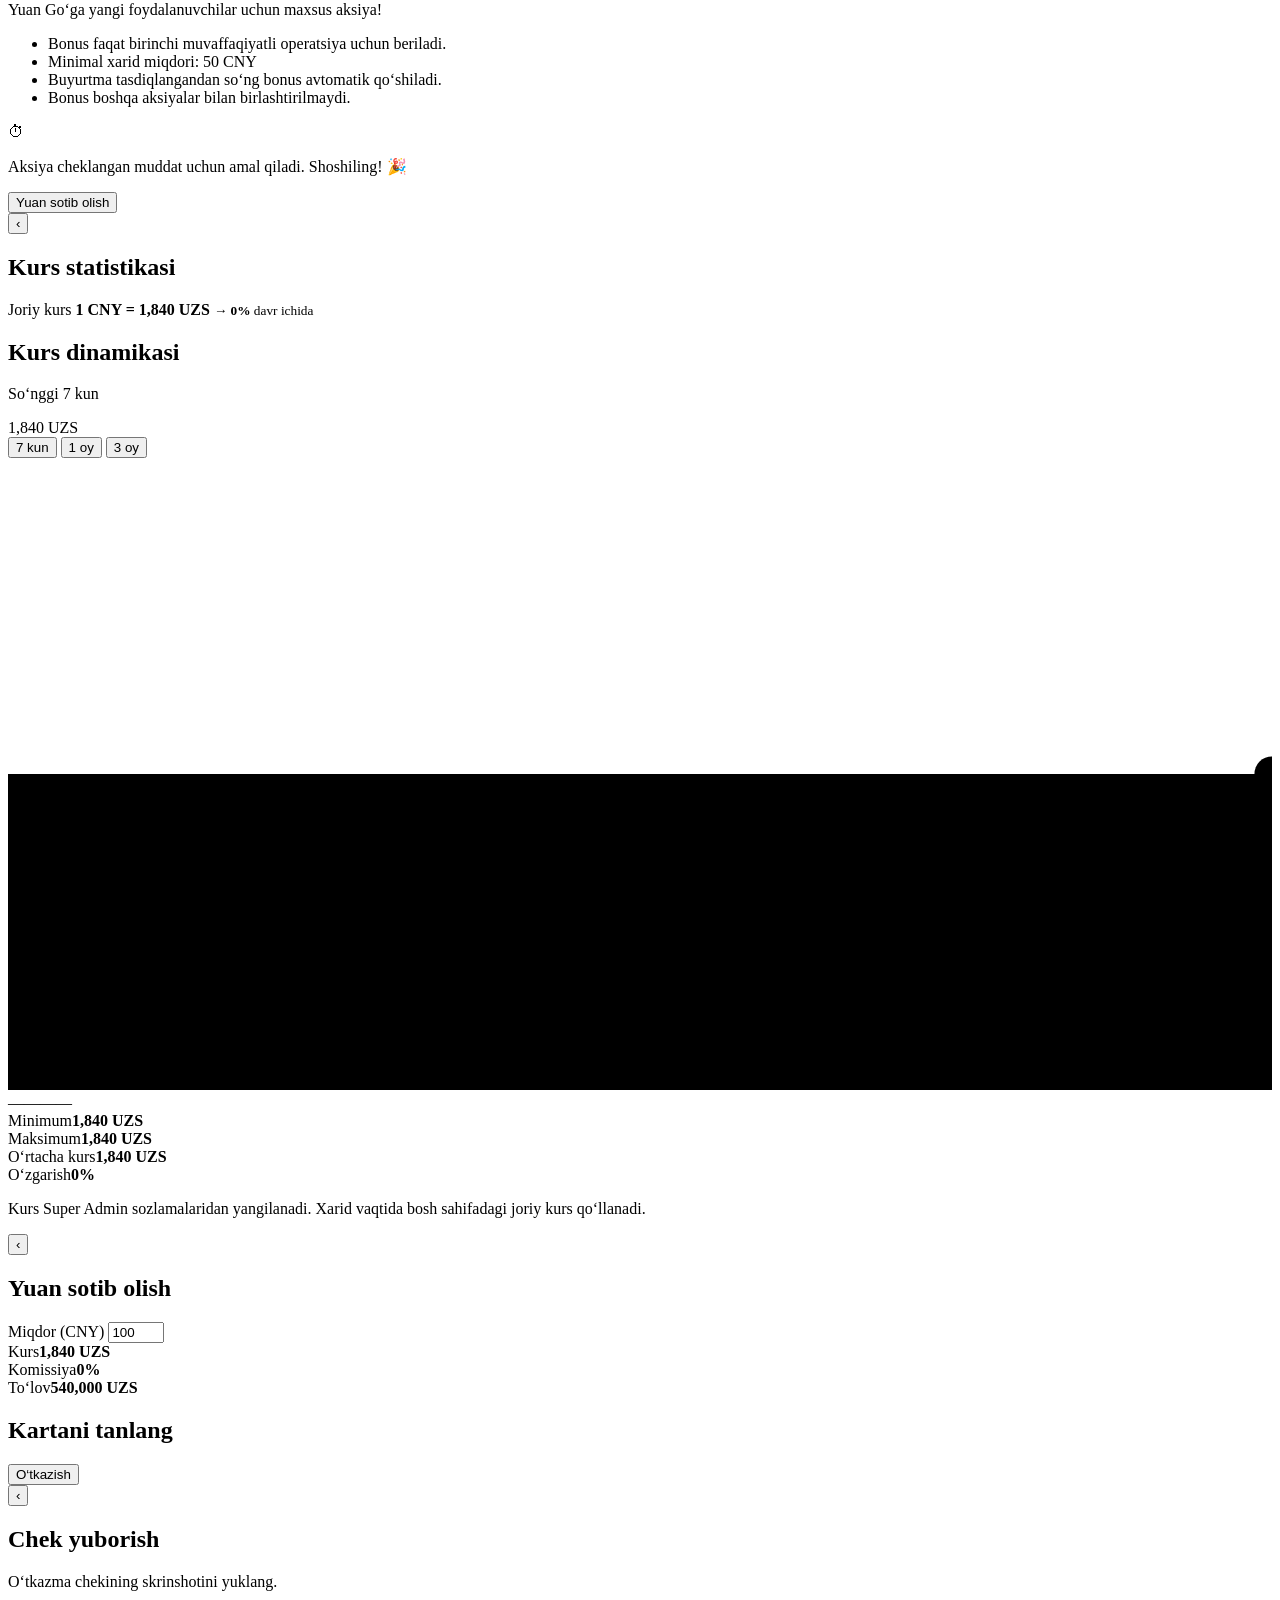
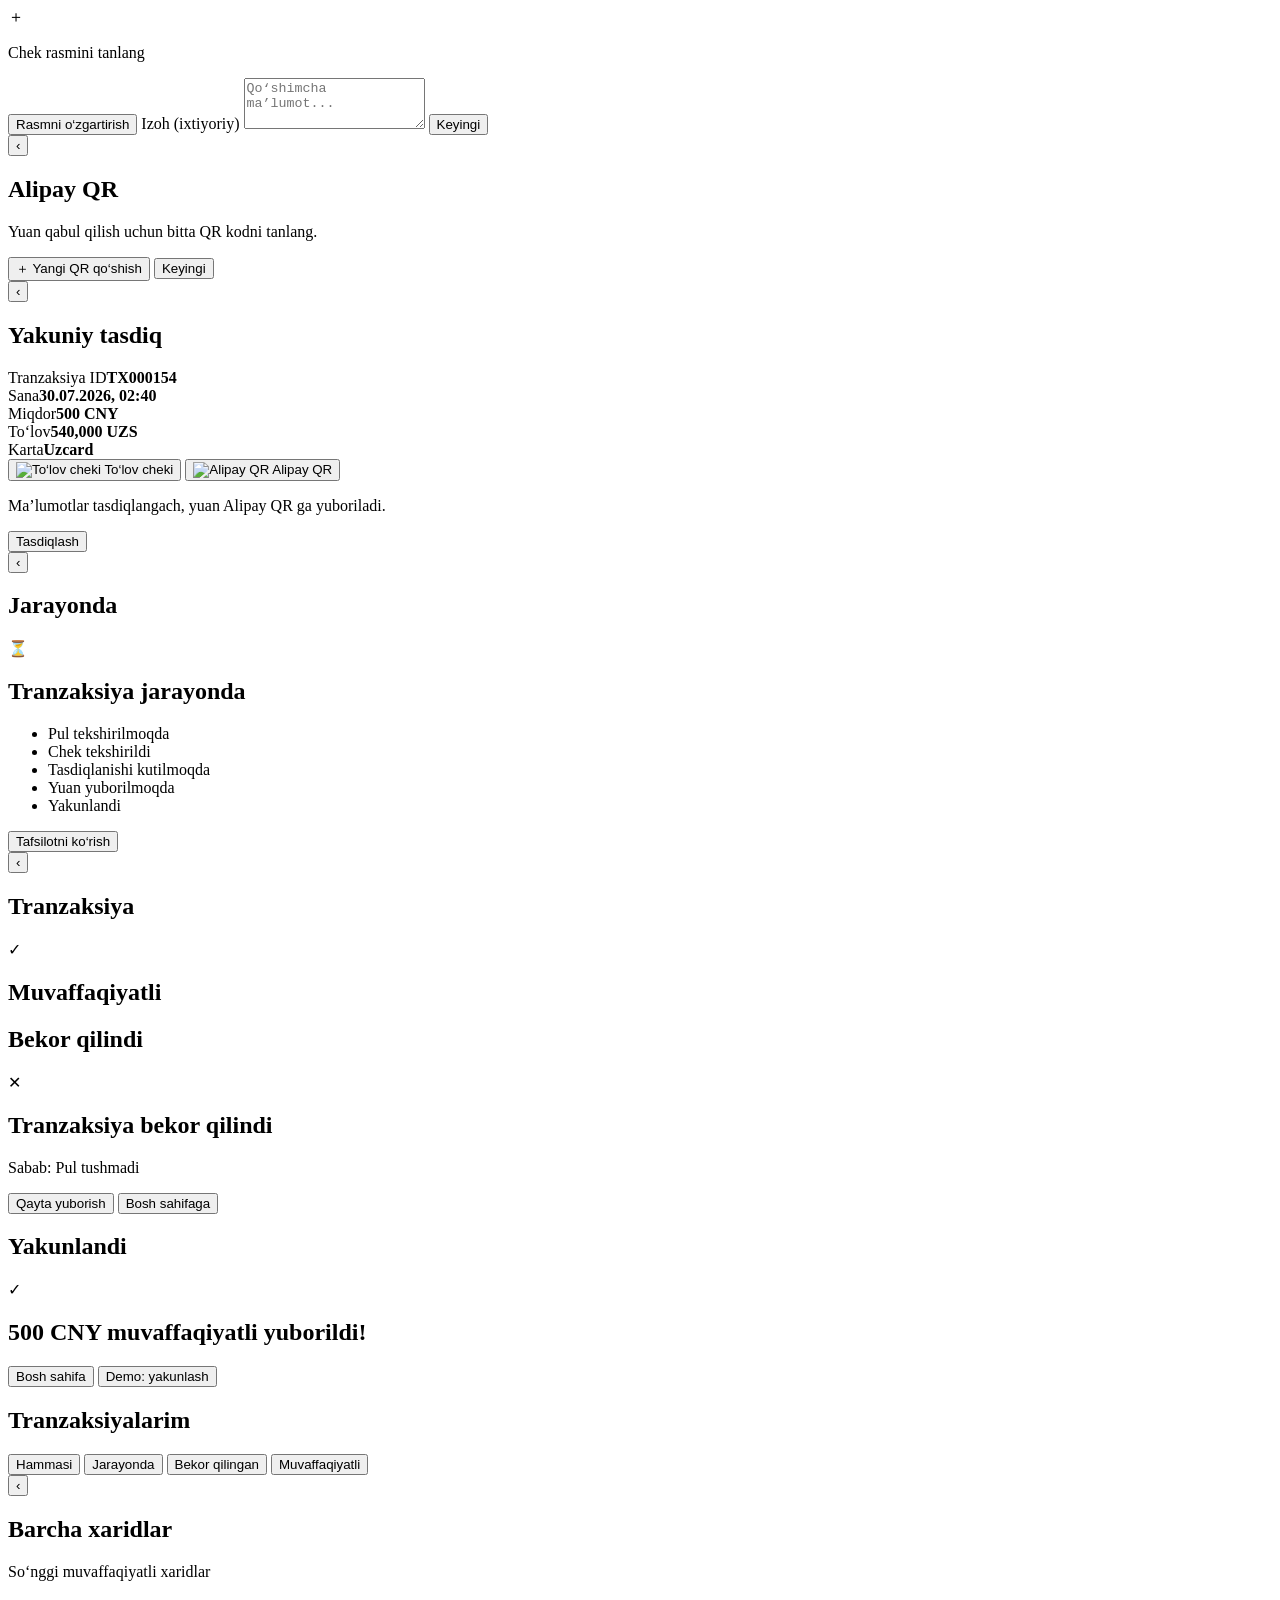
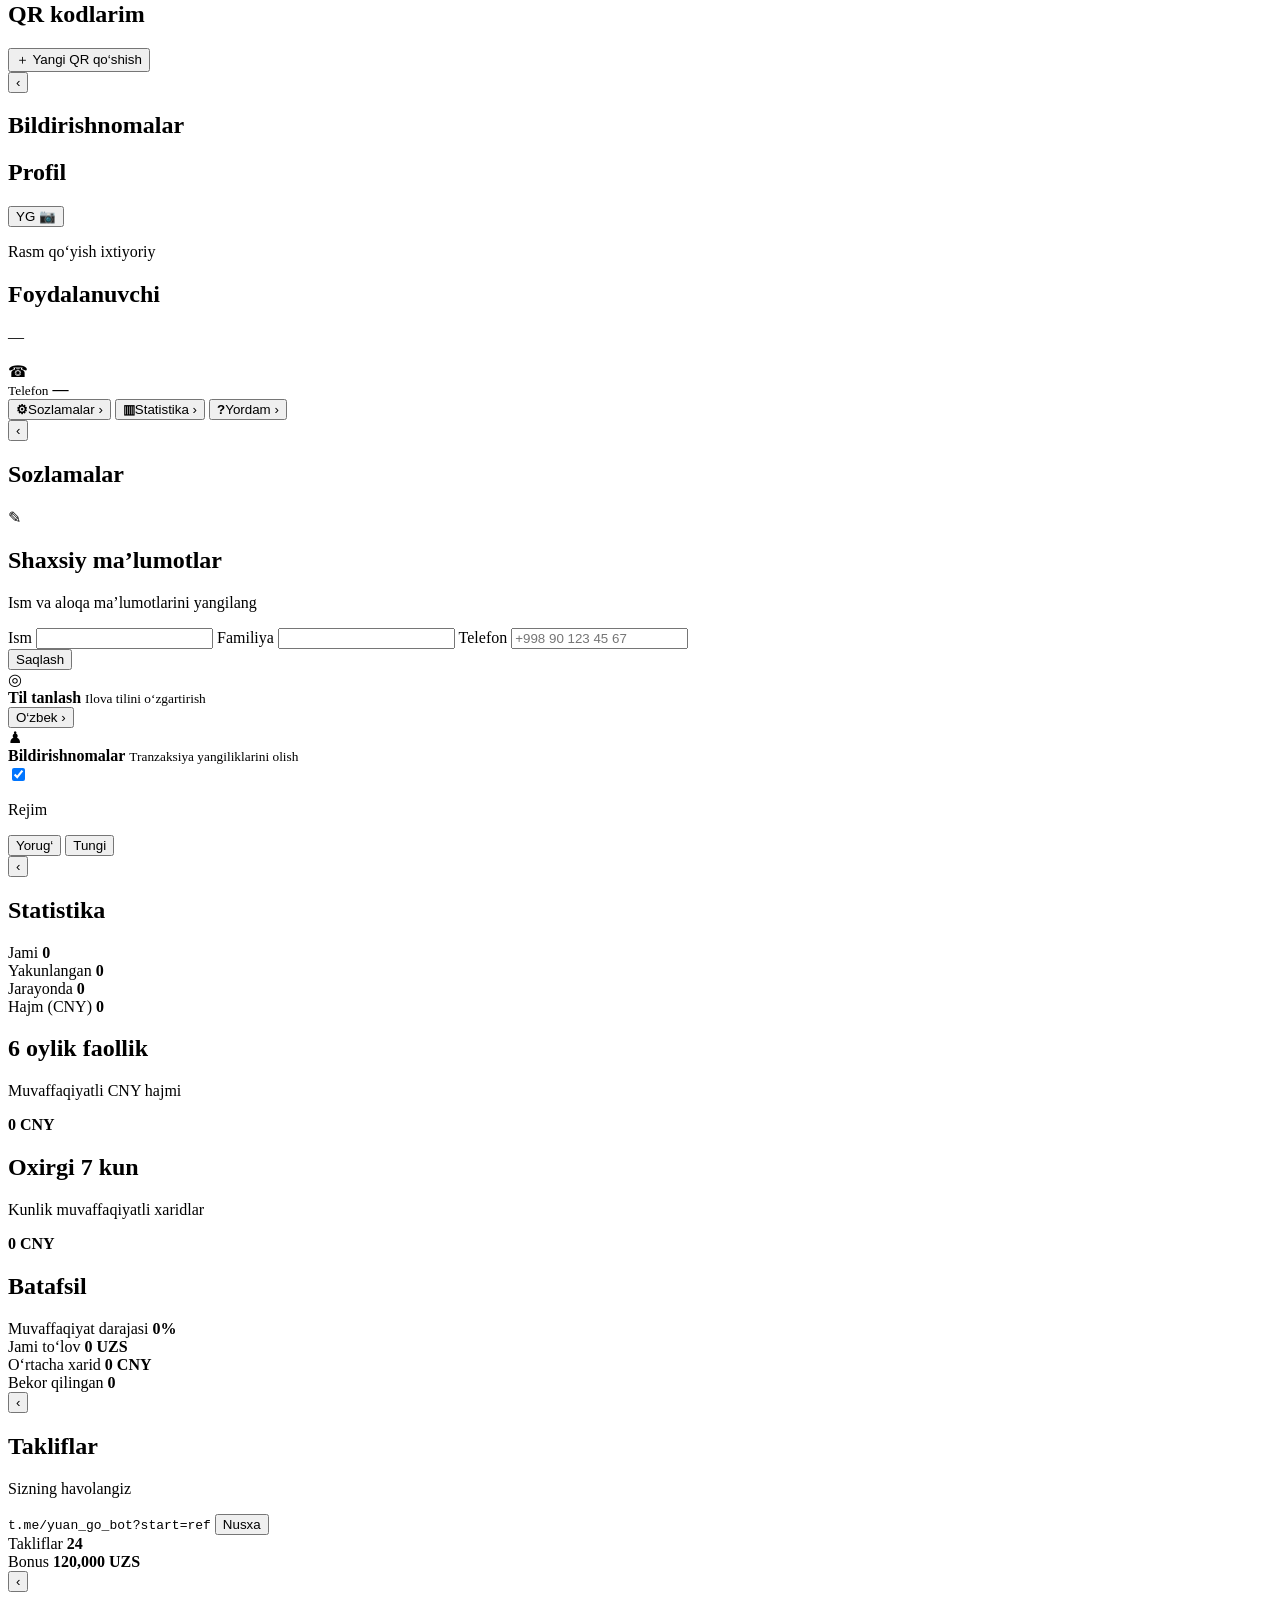
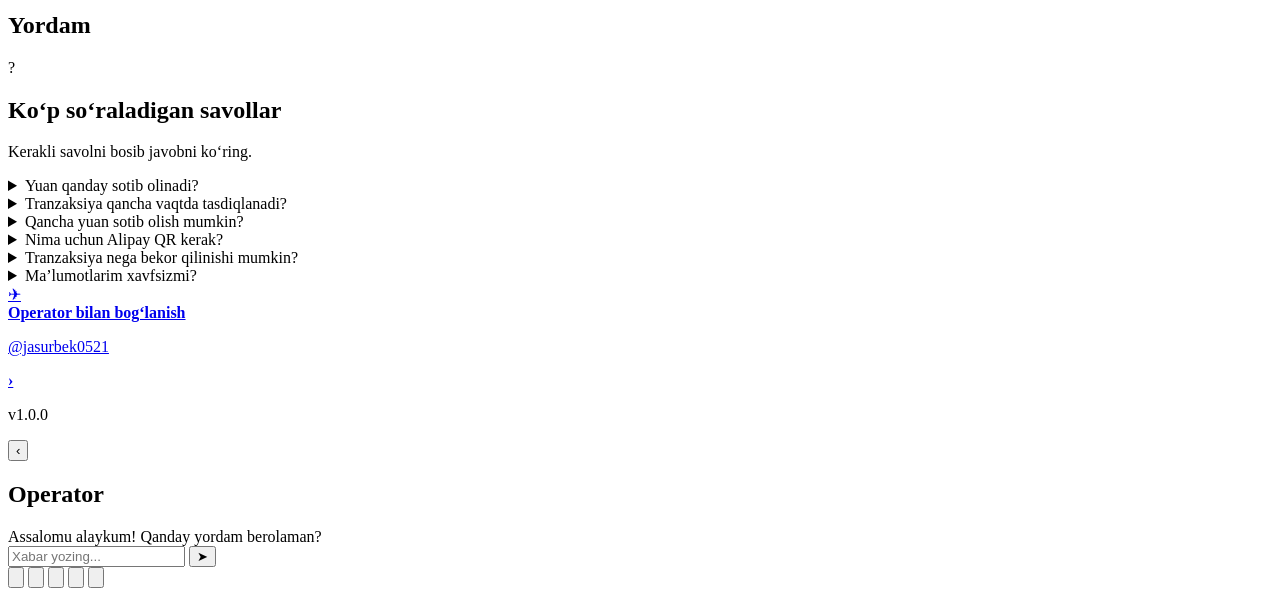
==== commit 8841e77e: "Add first-purchase promo UI and super admin broadcast messaging. Co-authored-by: Cursor <cursoragent" ====
--- a/public/index.html
+++ b/public/index.html
@@ -8,7 +8,7 @@
     />
     <title>Yuan Go</title>
     <script src="https://telegram.org/js/telegram-web-app.js"></script>
-    <link rel="stylesheet" href="/styles.css?v=7" />
+    <link rel="stylesheet" href="/styles.css?v=10" />
   </head>
   <body>
     <div id="app" class="app">
@@ -44,6 +44,16 @@
               <h2 id="homeUserName">—</h2>
             </div>
           </div>
+
+          <button class="promo-banner" id="homePromoBanner" data-go="promo-details" type="button" hidden>
+            <span class="promo-banner-ico" aria-hidden="true">🎁</span>
+            <span class="promo-banner-copy">
+              <strong data-i18n="promo.badge">AKSIYA!</strong>
+              <span data-i18n="promo.bannerSub">Birinchi xaridingiz uchun</span>
+              <span class="promo-highlight" data-i18n="promo.bannerBonus">5 CNY BONUS</span>
+            </span>
+            <span class="promo-banner-arrow" aria-hidden="true">›</span>
+          </button>
 
           <button class="rate-hero" data-go="rate-stats" type="button" aria-label="Kurs statistikasini ochish">
             <span class="rate-map" aria-hidden="true"></span>
@@ -162,6 +172,64 @@
         </div>
       </section>
 
+      <!-- PROMO WELCOME (first open) -->
+      <section class="screen" data-screen="promo-welcome">
+        <div class="promo-welcome">
+          <div class="promo-welcome-brand">
+            <span class="promo-welcome-mark">¥</span>
+            <strong>Yuan <b>Go</b></strong>
+          </div>
+          <div class="promo-welcome-hero">
+            <div class="promo-welcome-copy">
+              <p class="promo-welcome-eyebrow" data-i18n="promo.welcomeEyebrow">BIRINCHI XARIDINGIZ UCHUN</p>
+              <h1 data-i18n="promo.welcomeTitle">5 CNY BONUS!</h1>
+              <ul class="promo-welcome-points">
+                <li data-i18n="promo.pointSafe">Xavfsiz almashuv</li>
+                <li data-i18n="promo.pointFast">Tez tasdiqlash</li>
+                <li data-i18n="promo.pointSupport">24/7 qo‘llab-quvvatlash</li>
+              </ul>
+            </div>
+            <div class="promo-welcome-visual" aria-hidden="true">
+              <span class="promo-gift-big">🎁</span>
+              <span class="promo-coin">5 CNY</span>
+            </div>
+          </div>
+          <p class="promo-welcome-cta-text" data-i18n="promo.welcomeCta">Yuan Go bilan oson va ishonchli!</p>
+          <button class="btn primary lg" id="promoWelcomeContinue" type="button" data-i18n="promo.welcomeBtn">Davom etish</button>
+          <button class="link-btn promo-welcome-terms" data-go="promo-details" type="button" data-i18n="promo.seeTerms">Aksiya tafsilotlari ›</button>
+        </div>
+      </section>
+
+      <!-- PROMO DETAILS -->
+      <section class="screen" data-screen="promo-details">
+        <header class="topbar">
+          <button class="icon-btn back" id="promoDetailsBack" type="button">‹</button>
+          <h1 data-i18n="promo.detailsTitle">Aksiya tafsilotlari</h1>
+          <span class="topbar-spacer"></span>
+        </header>
+        <div class="content">
+          <div class="promo-details-hero">
+            <span class="promo-gift-mid" aria-hidden="true">🎁</span>
+            <h2>
+              <span data-i18n="promo.detailsFor">Birinchi xaridingiz uchun</span>
+              <strong data-i18n="promo.detailsBonus">5 CNY BONUS!</strong>
+            </h2>
+          </div>
+          <p class="hint-text" style="margin-top:14px" data-i18n="promo.detailsIntro">Yuan Go‘ga yangi foydalanuvchilar uchun maxsus aksiya!</p>
+          <ul class="promo-terms">
+            <li data-i18n="promo.term1">Bonus faqat birinchi muvaffaqiyatli operatsiya uchun beriladi.</li>
+            <li data-i18n="promo.term2">Minimal xarid miqdori: 50 CNY</li>
+            <li data-i18n="promo.term3">Buyurtma tasdiqlangandan so‘ng bonus avtomatik qo‘shiladi.</li>
+            <li data-i18n="promo.term4">Bonus boshqa aksiyalar bilan birlashtirilmaydi.</li>
+          </ul>
+          <div class="promo-deadline">
+            <span aria-hidden="true">⏱</span>
+            <p data-i18n="promo.deadline">Aksiya cheklangan muddat uchun amal qiladi. Shoshiling! 🎉</p>
+          </div>
+          <button class="btn primary lg" data-go="buy" type="button" data-i18n="promo.goBuy">Yuan sotib olish</button>
+        </div>
+      </section>
+
       <!-- RATE STATISTICS -->
       <section class="screen" data-screen="rate-stats">
         <header class="topbar">
@@ -234,6 +302,15 @@
             <div class="row"><span data-i18n="buy.rate">Kurs</span><strong id="buyRate">1,840 UZS</strong></div>
             <div class="row"><span data-i18n="buy.fee">Komissiya</span><strong class="ok" id="buyCommission">0%</strong></div>
             <div class="row total"><span data-i18n="buy.pay">To‘lov</span><strong id="uzsTotal">540,000 UZS</strong></div>
+          </div>
+
+          <div class="buy-promo-notice" id="buyPromoNotice" hidden>
+            <span class="buy-promo-ico" aria-hidden="true">🎁</span>
+            <p>
+              <span data-i18n="promo.buyBefore">Ushbu buyurtma tasdiqlangandan so‘ng</span>
+              <strong data-i18n="promo.buyBonus">siz 5 CNY BONUS</strong>
+              <span data-i18n="promo.buyAfter">olasiz!</span>
+            </p>
           </div>
 
           <h2 class="section-title" data-i18n="buy.pickCard">Kartani tanlang</h2>
@@ -845,6 +922,6 @@
         </button>
       </nav>
     </div>
-    <script src="/app.js?v=16"></script>
+    <script src="/app.js?v=22"></script>
   </body>
 </html>
